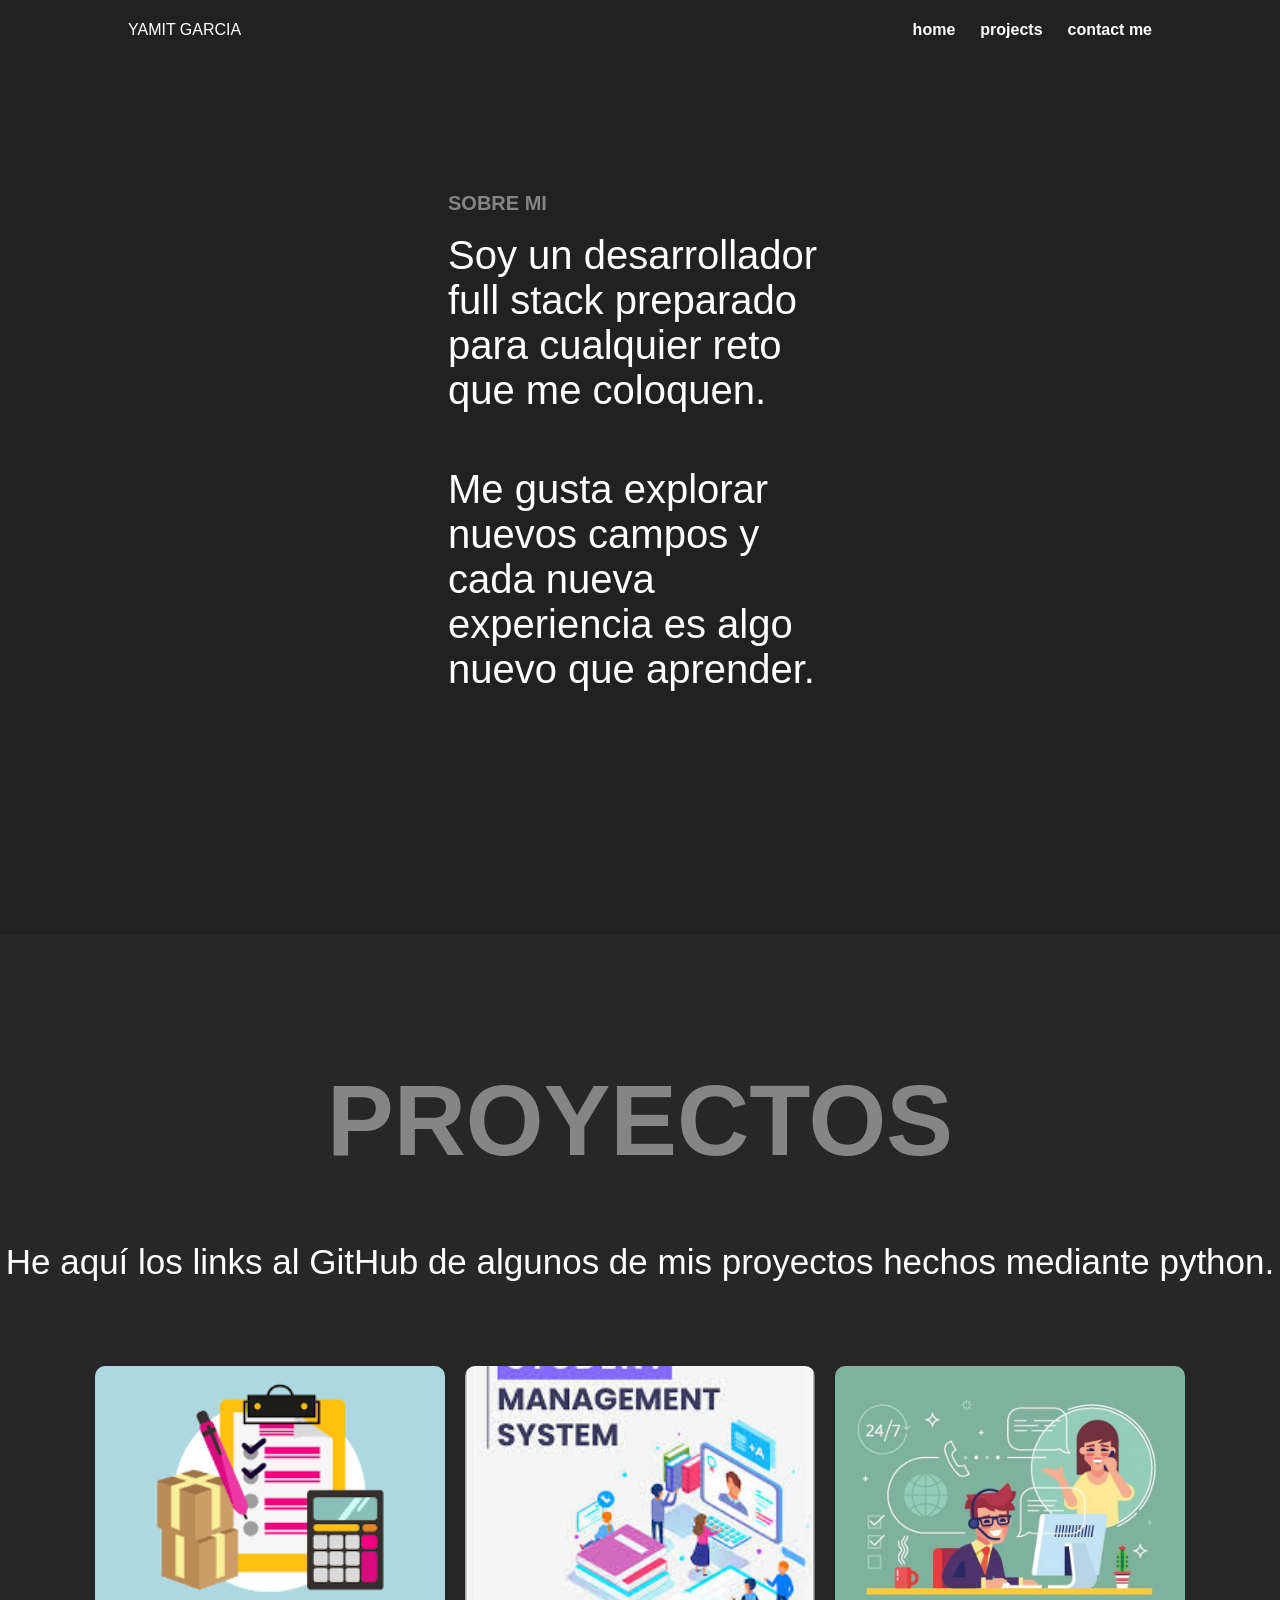
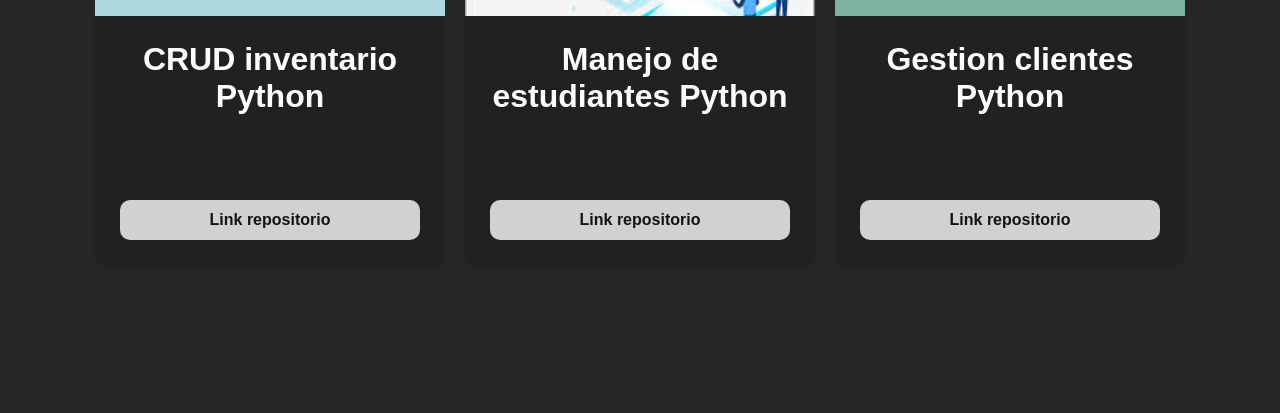
==== index.html @ 4d4cc53e "Falta pets y footer" ====
<!DOCTYPE html>
<html lang="en">
<head>
    <meta charset="UTF-8">
    <meta name="viewport" content="width=device-width, initial-scale=1.0">
    <title>Portfolio</title>
    <link rel="stylesheet" href="style.css">
</head>
<body>
    <header>
        <div>
            <p id="name">YAMIT GARCIA</p>
        </div>
        <nav>
            <ul>
                <li><a href="#home">home</a></li>
                <li><a href="#projects">projects</a></li>
                <li><a href="contact_me">contact me</a></li>
            </ul>
        </nav>
    </header>
    <main>
        <section id="home">
            <h1>SOBRE MI</h1>
            <br>
            <p>Soy un desarrollador full stack preparado para cualquier reto que me coloquen.</p><br><br><br>
            <p>Me gusta explorar nuevos campos y cada nueva experiencia es algo nuevo que aprender.</p>
        </section>
        <section id="projects">
            <h2>PROYECTOS</h2>
            <p>He aquí los links al GitHub de algunos de mis proyectos hechos mediante python.</p>
            <div class="contenedor-cards">
                <article class="card">
                    <img src="inventario.png" alt="imagen inventario">
                    <div class="contenido-card">
                        <h3>CRUD inventario Python</h3>
                        <button><a href="https://github.com/YamitGC/ProyectoM1Riwi-Inventario-Python" target="_blank">Link repositorio</a></button>
                    </div>
                </article>
                <article class="card">
                    <img src="estudiantes.jpg" alt="imagen estudiantes">
                    <div class="contenido-card">
                        <h3>Manejo de estudiantes Python</h3>
                        <button><a href="https://github.com/YamitGC/prueba-desempe-o" target="_blank">Link repositorio</a></button>
                    </div>
                </article>
                    <article class="card">
                    <img src="gestion-clientes.jpg" alt="imagen gestion-clientes">
                    <div class="contenido-card">
                        <h3>Gestion clientes Python</h3>
                        <button><a href="https://github.com/YamitGC/Proyecto-gestion-pedidos-clientes" target="_blank">Link repositorio</a></button>
                    </div>
                </article>
            </div>
        </section>

        <section id="contact_me"></section>
    </main>
    <footer></footer>
</body>
</html>
---- style.css ----
*{
    padding: 0;
    margin: 0;
    box-sizing: border-box;
    font-family:'Trebuchet MS', 'Lucida Sans Unicode', 'Lucida Grande', 'Lucida Sans', Arial, sans-serif;
}

:root{
    --color-home: #212121 ;
    --color-projects: #272727;
    --color-h1-home: #858585;
    --color-p-home: white;
}

#name{
    color: white;
}

header{
    left: 0;
    top: 0;
    width: 100%;
    height: 60px;
    display: flex;
    justify-content: space-between;
    align-items: center;
    padding: 0px 10%;
    position: fixed;
}

ul{
    
    list-style: none;
    display: flex;
    gap: 25px;
}

ul li a{
    font-weight: 600;
    text-decoration: none;
    color: white;

}

#home{
    background-color: var(--color-home);
    text-align: center;
    padding: 15% 35% 19% 35%;
}

#home h1{
    color: var(--color-h1-home);
    text-align: left;
    font-size: 20px;
}

#home p{
    color:var(--color-p-home);
    font-size: 40px;
    text-align:start;
}


#projects{
    background-color: var(--color-projects);
    text-align: center;
    padding: 0% 0% 10% 0%;
}

#projects h2{
    color: var(--color-h1-home);
    font-size: 100px;
    padding: 10% 0% 5%;
}

#projects p{
    color: white;
    padding: 0% 0% 5% 0%;
    font-size: 35px;
    text-align:center;
}

.contenedor-cards{
    display: flex;
    flex-wrap: wrap;
    gap: 20px;
    justify-content: center;
    padding: 20px;
}

.card{
    background: var(--color-home);
    border-radius: 10px;
    box-shadow: 0 4px 8px rgba(0,0,0,0.1);
    overflow: hidden;
    width: 300px;
    flex-grow: 1;
    max-width: 350px;
    display: flex;
    flex-direction: column;
}

.card img {
    width: 100%;
    height: 250px;
    object-fit: cover; /* Evita que la imagen se estire feo */
}

.contenido-card{
    color: #fcfcfc;
    padding: clamp(15px, 3vw, 25px); 
    display: flex;
    flex-direction: column;
    gap: 20px;
}

.contenido-card h3{
    font-size: xx-large;
    padding: 0% 0% 15%;
}


.contenido-card button{
    background-color: #d1d1d1;
    border: none;
    padding: 0px 10px;
    height: 40px;
    border-radius: 10px;
    cursor: pointer;
    margin-top: 20px;
    transition: all ease-in 0.2s;
}

.contenido-card button a{
    text-decoration: none;
    font-size: larger;
    font-weight: 600;
    color: rgb(19, 19, 19);
}

.contenido-card button:hover{
    background-color: #fcfcfc;
}

.card {
  transition: transform 0.4s ease;
}

.card:hover {
  transform: translateY(-10px); /* Se eleva un poquito al pasar el mouse */
}
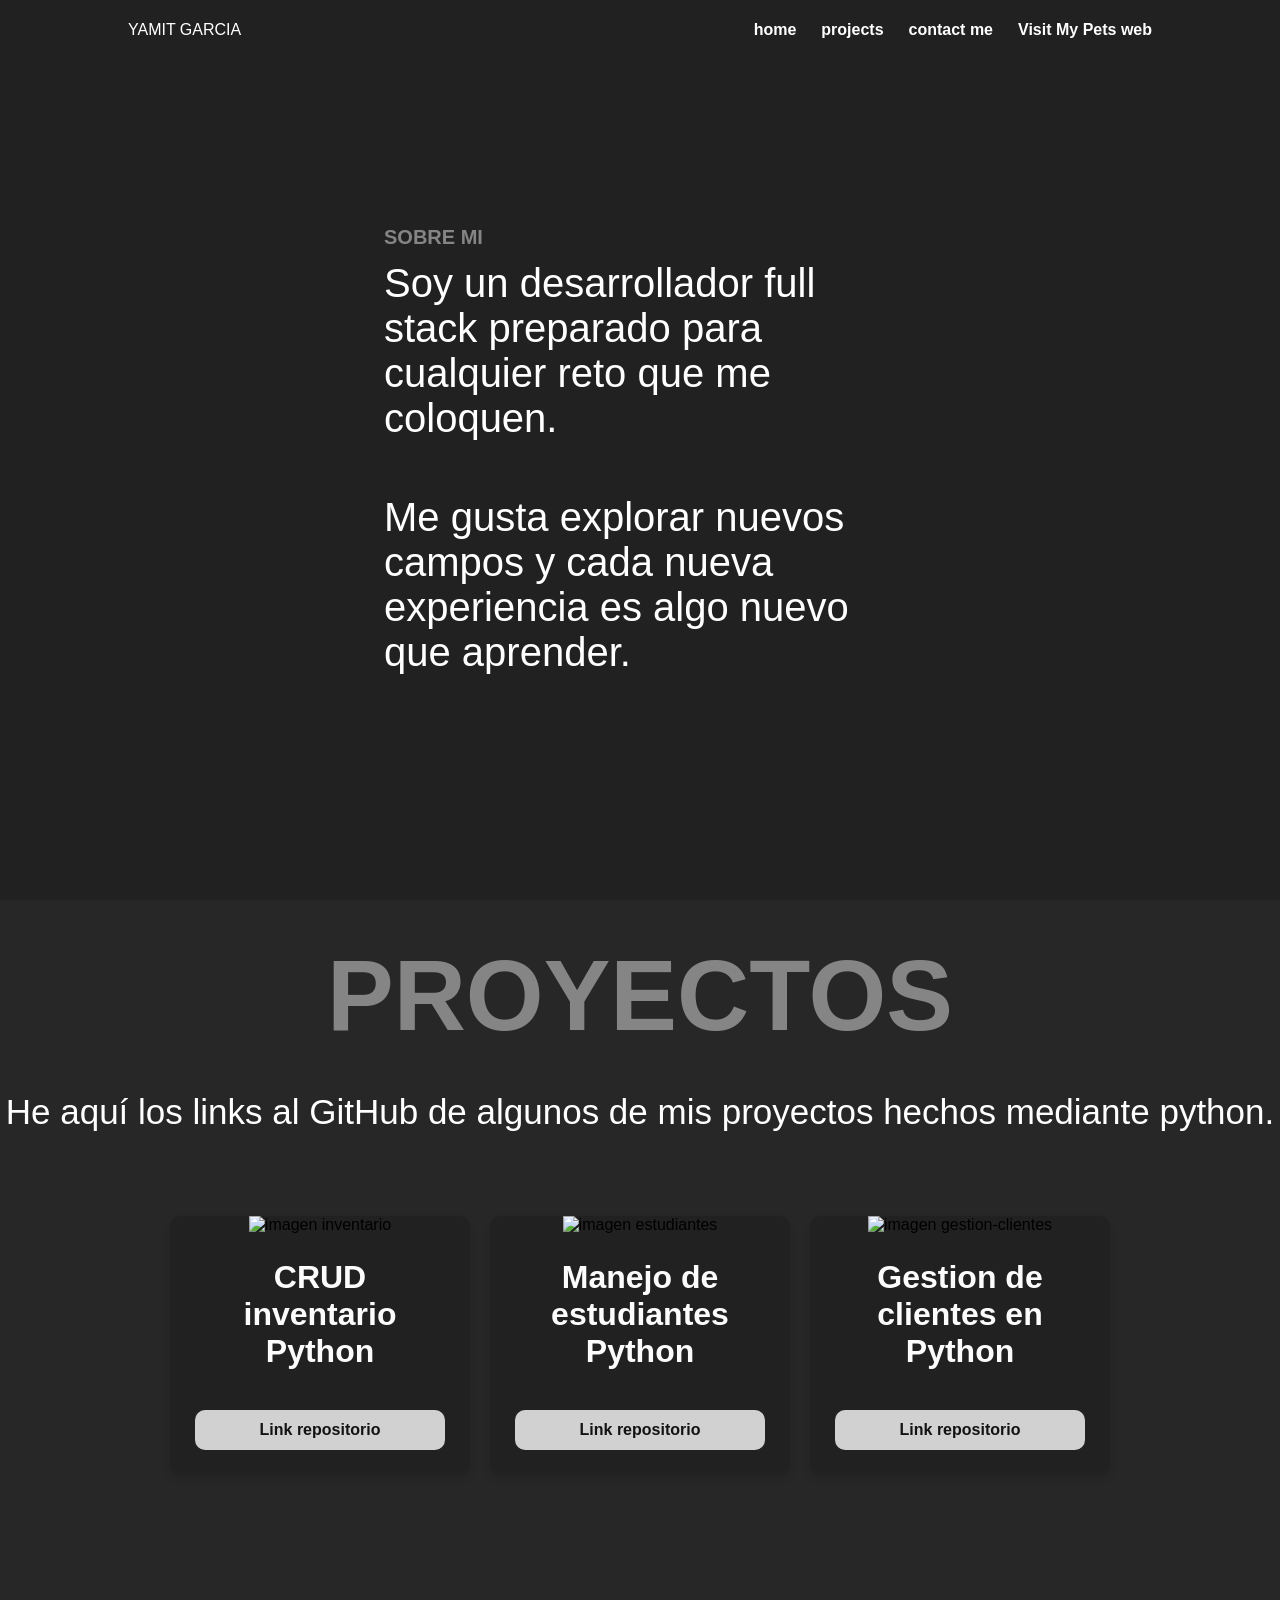
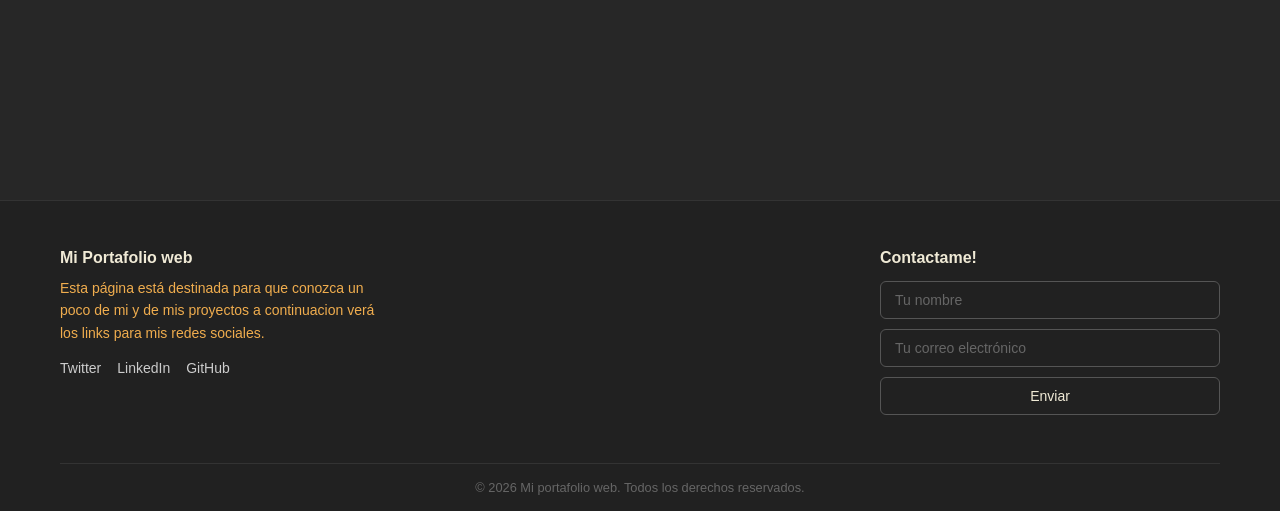
==== commit f2e5ce93: "portfolio v1.1" ====
--- a/index.html
+++ b/index.html
@@ -7,15 +7,16 @@
     <link rel="stylesheet" href="style.css">
 </head>
 <body>
-    <header>
+    <header id="header-portfolio">
         <div>
             <p id="name">YAMIT GARCIA</p>
         </div>
         <nav>
-            <ul>
+            <ul id="ul-portfolio">
                 <li><a href="#home">home</a></li>
                 <li><a href="#projects">projects</a></li>
-                <li><a href="contact_me">contact me</a></li>
+                <li><a href="#contact_me">contact me</a></li>
+                <li><a href="pets.html">Visit My Pets web</a></li>
             </ul>
         </nav>
     </header>
@@ -31,31 +32,56 @@
             <p>He aquí los links al GitHub de algunos de mis proyectos hechos mediante python.</p>
             <div class="contenedor-cards">
                 <article class="card">
-                    <img src="inventario.png" alt="imagen inventario">
+                    <img src="/assets/inventario.png" alt="imagen inventario">
                     <div class="contenido-card">
                         <h3>CRUD inventario Python</h3>
                         <button><a href="https://github.com/YamitGC/ProyectoM1Riwi-Inventario-Python" target="_blank">Link repositorio</a></button>
                     </div>
                 </article>
                 <article class="card">
-                    <img src="estudiantes.jpg" alt="imagen estudiantes">
+                    <img src="/assets/estudiantes.jpg" alt="imagen estudiantes">
                     <div class="contenido-card">
                         <h3>Manejo de estudiantes Python</h3>
                         <button><a href="https://github.com/YamitGC/prueba-desempe-o" target="_blank">Link repositorio</a></button>
                     </div>
                 </article>
                     <article class="card">
-                    <img src="gestion-clientes.jpg" alt="imagen gestion-clientes">
+                    <img src="/assets/gestion-clientes.jpg" alt="imagen gestion-clientes">
                     <div class="contenido-card">
-                        <h3>Gestion clientes Python</h3>
+                        <h3>Gestion de clientes en Python</h3>
                         <button><a href="https://github.com/YamitGC/Proyecto-gestion-pedidos-clientes" target="_blank">Link repositorio</a></button>
                     </div>
                 </article>
             </div>
         </section>
 
-        <section id="contact_me"></section>
     </main>
-    <footer></footer>
+    <footer id="footer-portfolio">
+        <section>
+        <h2>Mi Portafolio web</h2>
+        <p>Esta página está destinada para que conozca un poco de mi y de mis proyectos a continuacion verá los links para mis redes sociales.</p>
+        <nav aria-label="Redes sociales">
+            <a href="#">Twitter</a>
+            <a href="#">LinkedIn</a>
+            <a href="https://github.com/YamitGC">GitHub</a>
+        </nav>
+        </section>
+
+        <section id="contact_me">
+        <h2>Contactame!</h2>
+        <form action="/suscribir" method="POST">
+            <label for="nombre">Nombre</label>
+            <input type="text" id="nombre" name="nombre" placeholder="Tu nombre" maxlength="30" required />
+
+            <label for="email">Correo</label>
+            <input type="email" id="email" name="email" placeholder="Tu correo electrónico" maxlength="30" required />
+
+            <button type="submit">Enviar</button>
+        </form>
+        </section>
+
+        <small class="footer-copy"><p>© <time datetime="2026">2026</time> Mi portafolio web. Todos los derechos reservados.</p></small>
+    </footer>
+    
 </body>
-</html>+</html>
--- a/style.css
+++ b/style.css
@@ -1,22 +1,25 @@
-*{
+* {
     padding: 0;
     margin: 0;
     box-sizing: border-box;
     font-family:'Trebuchet MS', 'Lucida Sans Unicode', 'Lucida Grande', 'Lucida Sans', Arial, sans-serif;
 }
 
-:root{
+/* variables para colores */
+
+:root {
     --color-home: #212121 ;
     --color-projects: #272727;
-    --color-h1-home: #858585;
-    --color-p-home: white;
-}
-
-#name{
+    --color-titles: #858585;
+}
+
+/* conjuntos de selectores para el header */
+
+#name { 
     color: white;
 }
 
-header{
+#header-portfolio {
     left: 0;
     top: 0;
     width: 100%;
@@ -28,76 +31,82 @@
     position: fixed;
 }
 
-ul{
-    
+#ul-portfolio {
     list-style: none;
     display: flex;
     gap: 25px;
 }
 
-ul li a{
+#ul-portfolio li a {
     font-weight: 600;
     text-decoration: none;
     color: white;
 
 }
 
-#home{
+/* conjunto de selectores para la parte de 'sobre mi' */
+
+#home {
     background-color: var(--color-home);
-    text-align: center;
-    padding: 15% 35% 19% 35%;
-}
-
-#home h1{
-    color: var(--color-h1-home);
-    text-align: left;
+    display: flex;
+    height: 100dvh;
+    flex-direction: row;
+    flex-wrap: wrap;
+    align-content: center;
+    justify-content: flex-start;
+    padding: 0 30% 0 ;
+}
+
+#home h1 {
+    color: var(--color-titles);
     font-size: 20px;
-}
-
-#home p{
-    color:var(--color-p-home);
+    height: 35px;
+}
+
+#home p {
+    color:white;
     font-size: 40px;
     text-align:start;
 }
 
-
-#projects{
+/* conjunto de selectores donde está la seccion proyectos con sus cards */
+
+#projects {
     background-color: var(--color-projects);
     text-align: center;
-    padding: 0% 0% 10% 0%;
-}
-
-#projects h2{
-    color: var(--color-h1-home);
+    height: 100dvh;
+}
+
+#projects h2 {
+    color: var(--color-titles);
     font-size: 100px;
-    padding: 10% 0% 5%;
-}
-
-#projects p{
+    padding: 3%;
+}
+
+#projects p {
     color: white;
     padding: 0% 0% 5% 0%;
     font-size: 35px;
     text-align:center;
 }
 
-.contenedor-cards{
-    display: flex;
+.contenedor-cards {
+    display: grid;
     flex-wrap: wrap;
     gap: 20px;
+    padding: 20px;
+    grid-auto-flow: column;
     justify-content: center;
-    padding: 20px;
-}
-
-.card{
+    align-items:stretch;
+}
+
+.card {
     background: var(--color-home);
     border-radius: 10px;
     box-shadow: 0 4px 8px rgba(0,0,0,0.1);
     overflow: hidden;
     width: 300px;
-    flex-grow: 1;
     max-width: 350px;
-    display: flex;
-    flex-direction: column;
 }
 
 .card img {
@@ -106,7 +115,7 @@
     object-fit: cover; /* Evita que la imagen se estire feo */
 }
 
-.contenido-card{
+.contenido-card {
     color: #fcfcfc;
     padding: clamp(15px, 3vw, 25px); 
     display: flex;
@@ -114,13 +123,12 @@
     gap: 20px;
 }
 
-.contenido-card h3{
+.contenido-card h3 {
     font-size: xx-large;
-    padding: 0% 0% 15%;
-}
-
-
-.contenido-card button{
+}
+
+
+.contenido-card button {
     background-color: #d1d1d1;
     border: none;
     padding: 0px 10px;
@@ -131,14 +139,14 @@
     transition: all ease-in 0.2s;
 }
 
-.contenido-card button a{
+.contenido-card button a {
     text-decoration: none;
     font-size: larger;
     font-weight: 600;
     color: rgb(19, 19, 19);
 }
 
-.contenido-card button:hover{
+.contenido-card button:hover {
     background-color: #fcfcfc;
 }
 
@@ -148,4 +156,240 @@
 
 .card:hover {
   transform: translateY(-10px); /* Se eleva un poquito al pasar el mouse */
+}
+
+/* ===== FOOTER ===== */
+#footer-portfolio {
+  background-color:var(--color-home);
+  color: #ccc;
+  padding: 48px 60px 0 60px;
+  display: flex;
+  flex-wrap: wrap;
+  gap: 40px;
+  justify-content: space-between;
+  border-top: 1px solid #333;
+}
+
+/* ===== SECCIÓN IZQUIERDA ===== */
+footer section:first-of-type {
+  max-width: 320px;
+}
+
+footer section:first-of-type h2 {
+  color: #f0ead6;
+  font-size: 1rem;
+  font-weight: 600;
+  margin: 0 0 10px 0;
+}
+
+footer section:first-of-type p {
+  font-size: 0.875rem;
+  line-height: 1.6;
+  color: #f0ad4e;
+  margin: 0 0 16px 0;
+}
+
+footer section:first-of-type nav {
+  display: flex;
+  gap: 16px;
+}
+
+footer section:first-of-type nav a {
+  color: #ccc;
+  text-decoration: none;
+  font-size: 0.875rem;
+}
+
+footer section:first-of-type nav a:hover {
+  color: #fff;
+}
+
+/* ===== SECCIÓN DERECHA (FORMULARIO) ===== */
+#contact_me {
+  min-width: 280px;
+  max-width: 340px;
+  flex: 1;
+}
+
+#contact_me h2 {
+  color: #f0ead6;
+  font-size: 1rem;
+  font-weight: 600;
+  margin: 0 0 14px 0;
+}
+
+#contact_me form {
+  display: flex;
+  flex-direction: column;
+  gap: 10px;
+}
+
+#contact_me label {
+  display: none; /* Labels ocultos visualmente como en el diseño */
+}
+
+#contact_me input {
+  background-color: transparent;
+  border: 1px solid #555;
+  border-radius: 6px;
+  color: #aaa;
+  padding: 10px 14px;
+  font-size: 0.875rem;
+  outline: none;
+  transition: border-color 0.2s;
+}
+
+#contact_me input::placeholder {
+  color: #666;
+}
+
+/* Usa el atributo placeholder en el HTML para "Tu nombre" y "Tu correo electrónico" */
+
+#contact_me input:focus {
+  border-color: #888;
+}
+
+#contact_me button {
+  background-color: transparent;
+  border: 1px solid #555;
+  border-radius: 6px;
+  color: #f0ead6;
+  padding: 10px 14px;
+  font-size: 0.875rem;
+  cursor: pointer;
+  transition: background-color 0.2s, border-color 0.2s;
+}
+
+#contact_me button:hover {
+  background-color: #333;
+  border-color: #888;
+}
+
+/* ===== COPYRIGHT ===== */
+.footer-copy {
+  width: 100%;
+  text-align: center;
+  border-top: 1px solid #333;
+  padding: 16px 0;
+  margin-top: 8px;
+  display: block;
+}
+
+.footer-copy p {
+  color: #666;
+  font-size: 0.8rem;
+  margin: 0;
+}
+
+/* CSS para el archivo "pets" */
+
+#header-mascotas {
+  left: 0;
+  top: 0;
+  width: 100%;
+  height: 60px;
+  display: flex;
+  justify-content: space-between;
+  background-color:crimson;
+  align-items: center;
+  padding: 0px 10%;
+  position: fixed;
+  color: white;
+}
+
+#ul-mascotas {
+  list-style: none;
+  display: flex;
+  gap: 25px;
+}
+
+#ul-mascotas li a {
+  font-weight: 600;
+  text-decoration: none;
+  align-items: end;
+  color: white;
+}
+
+#home-mascotas {
+  /* background-image: url(/assets/fondo.jpg); */
+  background-color:bisque;
+  display: flex;
+  height: 100dvh;
+  flex-direction: row;
+  flex-wrap: wrap;
+  align-content: center;
+  justify-content:center;
+  padding: 0 30% 0 ;
+}
+
+#home-mascotas h1{
+  font-size: 80px;
+  margin: 0 0 30%;
+  height: 35px;
+}
+
+#home-mascotas p {
+  font-size: 35px;
+  text-align:center;
+}
+
+#pets {
+  background-color:burlywood;
+  display: grid;
+  height: 100%;
+}
+
+#titulo-mascotas{
+  font-size: 100px;
+  text-align: center;
+  padding: 5% 0 5%;
+}
+
+.contenedor-cards-mascotas {
+  display: flex;          /* Activa el modo flexible */
+  flex-wrap: wrap;        /* Permite que bajen si no caben */
+  gap: 30px;              /* Espacio entre las cards */
+  justify-content: center; /* Centra las cards en la fila */
+  padding: 0 20% 5%;
+}
+
+.card-mascota {
+    background: var(--color-home);
+    border-radius: 10px;
+    box-shadow: 0 4px 8px rgb(255, 0, 0);
+    overflow: hidden;
+    width: 300px;
+    max-width: 350px;
+}
+
+.card-mascota img {
+    width: 100%;
+    height: 250px;
+    object-fit: cover; /* Evita que la imagen se estire feo */
+}
+
+.contenido-card-mascota {
+    color: #fcfcfc;
+    padding: clamp(15px, 3vw, 25px); 
+    display: flex;
+    flex-direction: column;
+    gap: 20px;
+}
+
+.contenido-card-mascota h2 {
+    font-size: xx-large;
+}
+
+.card-mascota {
+  transition: transform 0.4s ease;
+}
+
+.card-mascota:hover {
+  transform: translateY(-10px); /* Se eleva un poquito al pasar el mouse */
+}
+
+#footer-mascota {
+  background-color: burlywood;
+  text-align: center;
+  padding: 0 0 10px 0;
 }
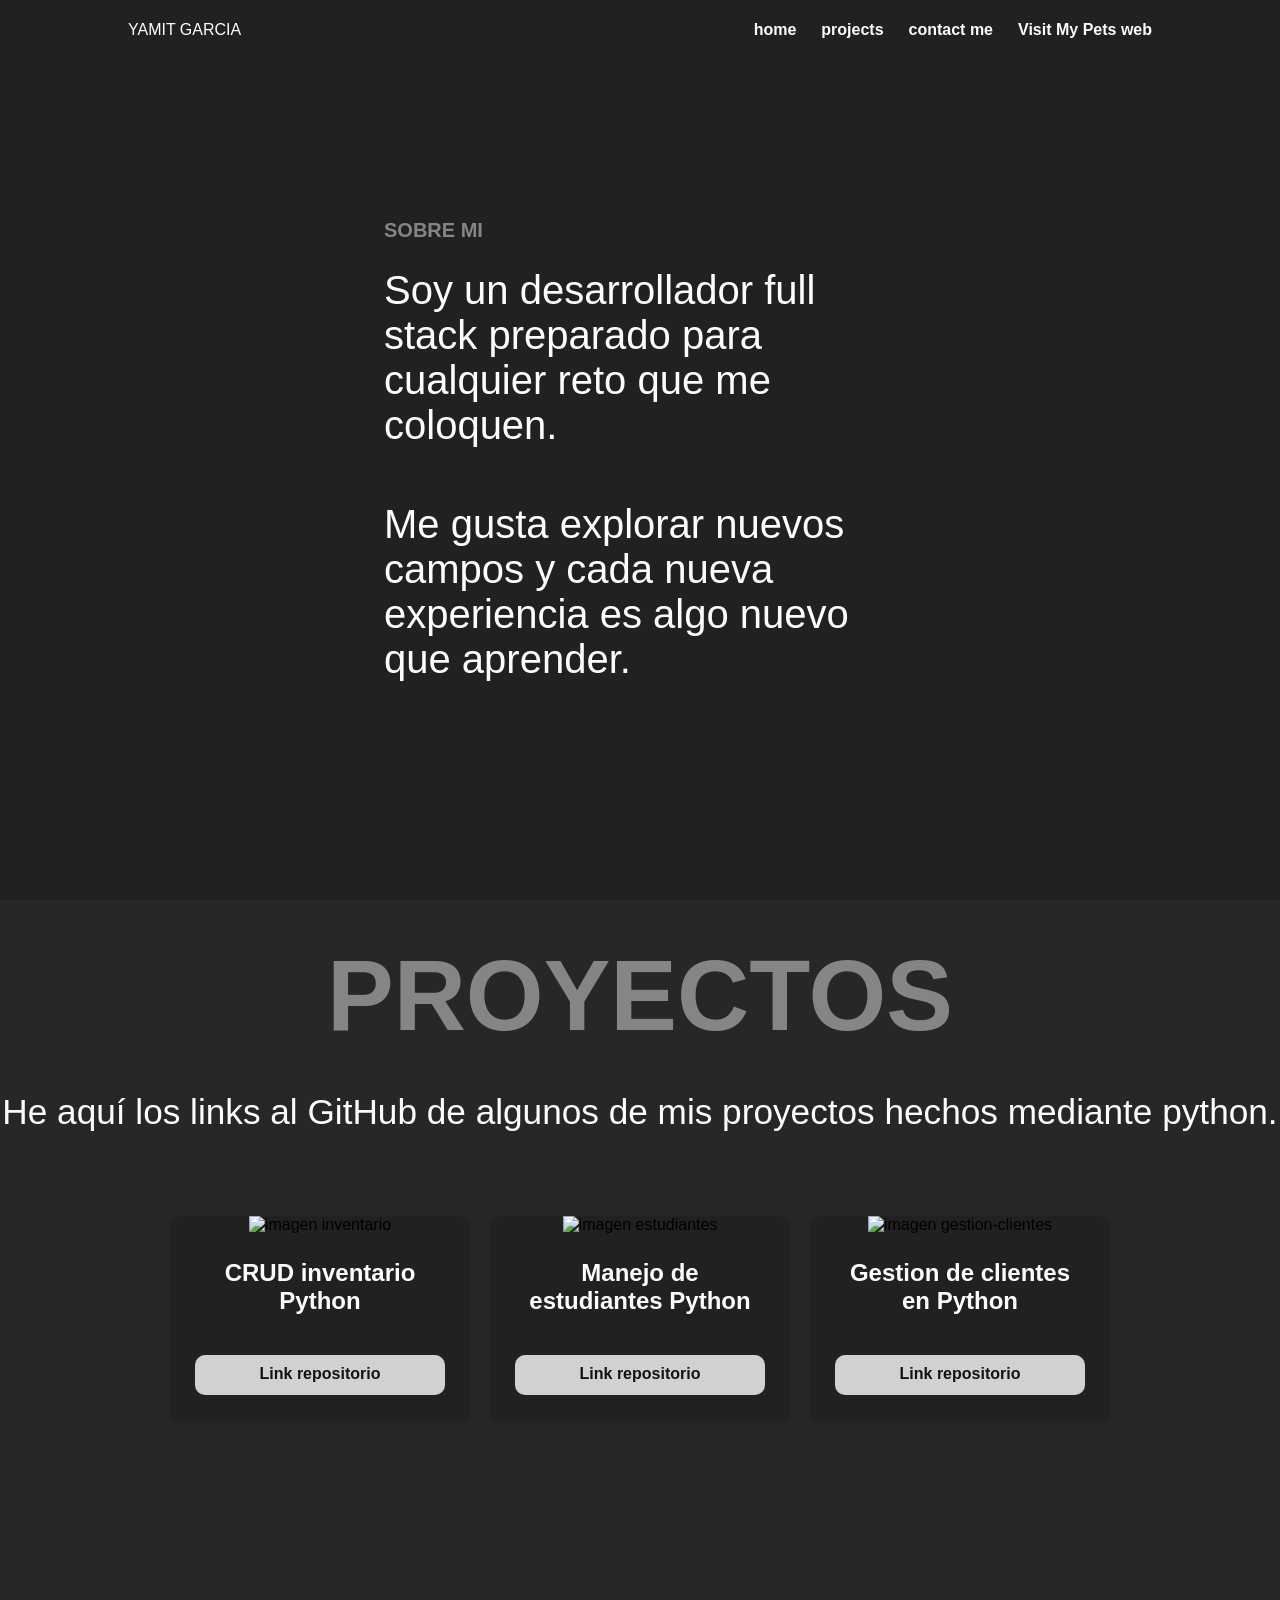
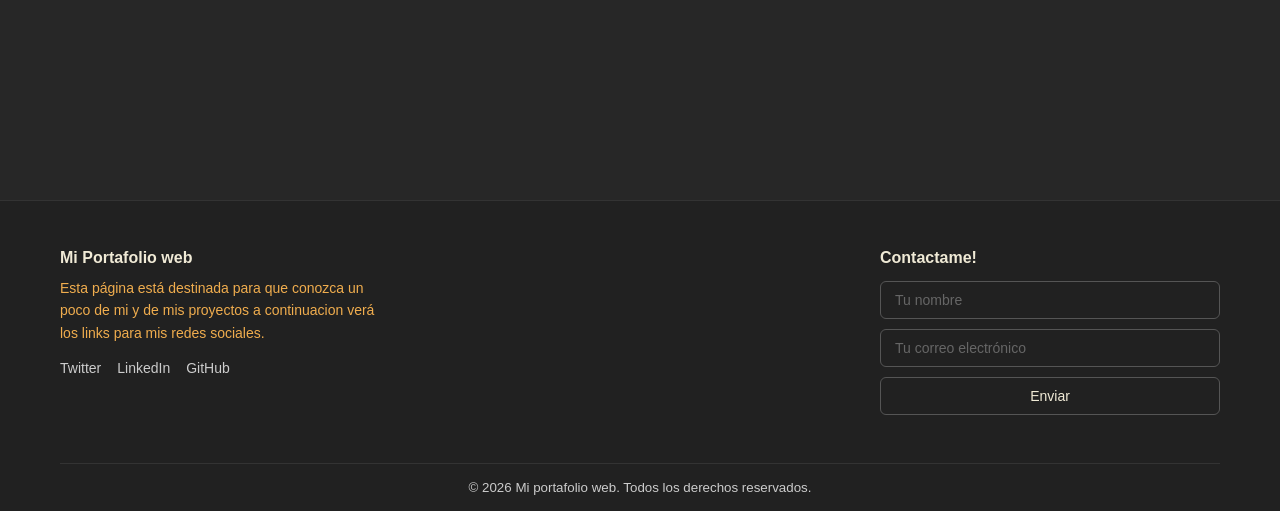
==== commit 35eae8ac: "web-portafolio v2" ====
--- a/index.html
+++ b/index.html
@@ -35,21 +35,21 @@
                     <img src="/assets/inventario.png" alt="imagen inventario">
                     <div class="contenido-card">
                         <h3>CRUD inventario Python</h3>
-                        <button><a href="https://github.com/YamitGC/ProyectoM1Riwi-Inventario-Python" target="_blank">Link repositorio</a></button>
+                        <a href="https://github.com/YamitGC/ProyectoM1Riwi-Inventario-Python" target="_blank">Link repositorio</a>
                     </div>
                 </article>
                 <article class="card">
                     <img src="/assets/estudiantes.jpg" alt="imagen estudiantes">
                     <div class="contenido-card">
                         <h3>Manejo de estudiantes Python</h3>
-                        <button><a href="https://github.com/YamitGC/prueba-desempe-o" target="_blank">Link repositorio</a></button>
+                        <a href="https://github.com/YamitGC/prueba-desempe-o" target="_blank">Link repositorio</a>
                     </div>
                 </article>
                     <article class="card">
                     <img src="/assets/gestion-clientes.jpg" alt="imagen gestion-clientes">
                     <div class="contenido-card">
                         <h3>Gestion de clientes en Python</h3>
-                        <button><a href="https://github.com/YamitGC/Proyecto-gestion-pedidos-clientes" target="_blank">Link repositorio</a></button>
+                        <a href="https://github.com/YamitGC/Proyecto-gestion-pedidos-clientes" target="_blank">Link repositorio</a>
                     </div>
                 </article>
             </div>
@@ -63,25 +63,28 @@
         <nav aria-label="Redes sociales">
             <a href="#">Twitter</a>
             <a href="#">LinkedIn</a>
-            <a href="https://github.com/YamitGC">GitHub</a>
+            <a href="https://github.com/YamitGC" target="_blank">GitHub</a>
         </nav>
         </section>
 
         <section id="contact_me">
-        <h2>Contactame!</h2>
-        <form action="/suscribir" method="POST">
-            <label for="nombre">Nombre</label>
-            <input type="text" id="nombre" name="nombre" placeholder="Tu nombre" maxlength="30" required />
+            <h2>Contactame!</h2>
+            <form id="contact-form" action="/suscribir" method="POST">
+                <label for="nombre">Nombre</label>
+                <input type="text" id="nombre" name="nombre" placeholder="Tu nombre" maxlength="30" required>
 
-            <label for="email">Correo</label>
-            <input type="email" id="email" name="email" placeholder="Tu correo electrónico" maxlength="30" required />
+                <label for="email">Correo</label>
+                <input type="email" id="email" name="email" placeholder="Tu correo electrónico" maxlength="30" required>
 
-            <button type="submit">Enviar</button>
-        </form>
+                <button type="submit">Enviar</button>
+            </form>
+            
+            <p id="mensaje-interactivo"></p>
         </section>
 
-        <small class="footer-copy"><p>© <time datetime="2026">2026</time> Mi portafolio web. Todos los derechos reservados.</p></small>
+        <small class="footer-copy">© <time datetime="2026">2026</time> Mi portafolio web. Todos los derechos reservados.</small>
     </footer>
     
+    <script src="script.js"></script>
 </body>
-</html>
+</html>
--- a/style.css
+++ b/style.css
@@ -1,395 +1,6 @@
-* {
-    padding: 0;
-    margin: 0;
-    box-sizing: border-box;
-    font-family:'Trebuchet MS', 'Lucida Sans Unicode', 'Lucida Grande', 'Lucida Sans', Arial, sans-serif;
-}
-
-/* variables para colores */
-
-:root {
-    --color-home: #212121 ;
-    --color-projects: #272727;
-    --color-titles: #858585;
-}
-
-/* conjuntos de selectores para el header */
-
-#name { 
-    color: white;
-}
-
-#header-portfolio {
-    left: 0;
-    top: 0;
-    width: 100%;
-    height: 60px;
-    display: flex;
-    justify-content: space-between;
-    align-items: center;
-    padding: 0px 10%;
-    position: fixed;
-}
-
-#ul-portfolio {
-    list-style: none;
-    display: flex;
-    gap: 25px;
-}
-
-#ul-portfolio li a {
-    font-weight: 600;
-    text-decoration: none;
-    color: white;
-
-}
-
-/* conjunto de selectores para la parte de 'sobre mi' */
-
-#home {
-    background-color: var(--color-home);
-    display: flex;
-    height: 100dvh;
-    flex-direction: row;
-    flex-wrap: wrap;
-    align-content: center;
-    justify-content: flex-start;
-    padding: 0 30% 0 ;
-}
-
-#home h1 {
-    color: var(--color-titles);
-    font-size: 20px;
-    height: 35px;
-}
-
-#home p {
-    color:white;
-    font-size: 40px;
-    text-align:start;
-}
-
-/* conjunto de selectores donde está la seccion proyectos con sus cards */
-
-#projects {
-    background-color: var(--color-projects);
-    text-align: center;
-    height: 100dvh;
-}
-
-#projects h2 {
-    color: var(--color-titles);
-    font-size: 100px;
-    padding: 3%;
-}
-
-#projects p {
-    color: white;
-    padding: 0% 0% 5% 0%;
-    font-size: 35px;
-    text-align:center;
-}
-
-.contenedor-cards {
-    display: grid;
-    flex-wrap: wrap;
-    gap: 20px;
-    padding: 20px;
-    grid-auto-flow: column;
-    justify-content: center;
-    align-items:stretch;
-}
-
-.card {
-    background: var(--color-home);
-    border-radius: 10px;
-    box-shadow: 0 4px 8px rgba(0,0,0,0.1);
-    overflow: hidden;
-    width: 300px;
-    max-width: 350px;
-}
-
-.card img {
-    width: 100%;
-    height: 250px;
-    object-fit: cover; /* Evita que la imagen se estire feo */
-}
-
-.contenido-card {
-    color: #fcfcfc;
-    padding: clamp(15px, 3vw, 25px); 
-    display: flex;
-    flex-direction: column;
-    gap: 20px;
-}
-
-.contenido-card h3 {
-    font-size: xx-large;
-}
-
-
-.contenido-card button {
-    background-color: #d1d1d1;
-    border: none;
-    padding: 0px 10px;
-    height: 40px;
-    border-radius: 10px;
-    cursor: pointer;
-    margin-top: 20px;
-    transition: all ease-in 0.2s;
-}
-
-.contenido-card button a {
-    text-decoration: none;
-    font-size: larger;
-    font-weight: 600;
-    color: rgb(19, 19, 19);
-}
-
-.contenido-card button:hover {
-    background-color: #fcfcfc;
-}
-
-.card {
-  transition: transform 0.4s ease;
-}
-
-.card:hover {
-  transform: translateY(-10px); /* Se eleva un poquito al pasar el mouse */
-}
-
-/* ===== FOOTER ===== */
-#footer-portfolio {
-  background-color:var(--color-home);
-  color: #ccc;
-  padding: 48px 60px 0 60px;
-  display: flex;
-  flex-wrap: wrap;
-  gap: 40px;
-  justify-content: space-between;
-  border-top: 1px solid #333;
-}
-
-/* ===== SECCIÓN IZQUIERDA ===== */
-footer section:first-of-type {
-  max-width: 320px;
-}
-
-footer section:first-of-type h2 {
-  color: #f0ead6;
-  font-size: 1rem;
-  font-weight: 600;
-  margin: 0 0 10px 0;
-}
-
-footer section:first-of-type p {
-  font-size: 0.875rem;
-  line-height: 1.6;
-  color: #f0ad4e;
-  margin: 0 0 16px 0;
-}
-
-footer section:first-of-type nav {
-  display: flex;
-  gap: 16px;
-}
-
-footer section:first-of-type nav a {
-  color: #ccc;
-  text-decoration: none;
-  font-size: 0.875rem;
-}
-
-footer section:first-of-type nav a:hover {
-  color: #fff;
-}
-
-/* ===== SECCIÓN DERECHA (FORMULARIO) ===== */
-#contact_me {
-  min-width: 280px;
-  max-width: 340px;
-  flex: 1;
-}
-
-#contact_me h2 {
-  color: #f0ead6;
-  font-size: 1rem;
-  font-weight: 600;
-  margin: 0 0 14px 0;
-}
-
-#contact_me form {
-  display: flex;
-  flex-direction: column;
-  gap: 10px;
-}
-
-#contact_me label {
-  display: none; /* Labels ocultos visualmente como en el diseño */
-}
-
-#contact_me input {
-  background-color: transparent;
-  border: 1px solid #555;
-  border-radius: 6px;
-  color: #aaa;
-  padding: 10px 14px;
-  font-size: 0.875rem;
-  outline: none;
-  transition: border-color 0.2s;
-}
-
-#contact_me input::placeholder {
-  color: #666;
-}
-
-/* Usa el atributo placeholder en el HTML para "Tu nombre" y "Tu correo electrónico" */
-
-#contact_me input:focus {
-  border-color: #888;
-}
-
-#contact_me button {
-  background-color: transparent;
-  border: 1px solid #555;
-  border-radius: 6px;
-  color: #f0ead6;
-  padding: 10px 14px;
-  font-size: 0.875rem;
-  cursor: pointer;
-  transition: background-color 0.2s, border-color 0.2s;
-}
-
-#contact_me button:hover {
-  background-color: #333;
-  border-color: #888;
-}
-
-/* ===== COPYRIGHT ===== */
-.footer-copy {
-  width: 100%;
-  text-align: center;
-  border-top: 1px solid #333;
-  padding: 16px 0;
-  margin-top: 8px;
-  display: block;
-}
-
-.footer-copy p {
-  color: #666;
-  font-size: 0.8rem;
-  margin: 0;
-}
-
-/* CSS para el archivo "pets" */
-
-#header-mascotas {
-  left: 0;
-  top: 0;
-  width: 100%;
-  height: 60px;
-  display: flex;
-  justify-content: space-between;
-  background-color:crimson;
-  align-items: center;
-  padding: 0px 10%;
-  position: fixed;
-  color: white;
-}
-
-#ul-mascotas {
-  list-style: none;
-  display: flex;
-  gap: 25px;
-}
-
-#ul-mascotas li a {
-  font-weight: 600;
-  text-decoration: none;
-  align-items: end;
-  color: white;
-}
-
-#home-mascotas {
-  /* background-image: url(/assets/fondo.jpg); */
-  background-color:bisque;
-  display: flex;
-  height: 100dvh;
-  flex-direction: row;
-  flex-wrap: wrap;
-  align-content: center;
-  justify-content:center;
-  padding: 0 30% 0 ;
-}
-
-#home-mascotas h1{
-  font-size: 80px;
-  margin: 0 0 30%;
-  height: 35px;
-}
-
-#home-mascotas p {
-  font-size: 35px;
-  text-align:center;
-}
-
-#pets {
-  background-color:burlywood;
-  display: grid;
-  height: 100%;
-}
-
-#titulo-mascotas{
-  font-size: 100px;
-  text-align: center;
-  padding: 5% 0 5%;
-}
-
-.contenedor-cards-mascotas {
-  display: flex;          /* Activa el modo flexible */
-  flex-wrap: wrap;        /* Permite que bajen si no caben */
-  gap: 30px;              /* Espacio entre las cards */
-  justify-content: center; /* Centra las cards en la fila */
-  padding: 0 20% 5%;
-}
-
-.card-mascota {
-    background: var(--color-home);
-    border-radius: 10px;
-    box-shadow: 0 4px 8px rgb(255, 0, 0);
-    overflow: hidden;
-    width: 300px;
-    max-width: 350px;
-}
-
-.card-mascota img {
-    width: 100%;
-    height: 250px;
-    object-fit: cover; /* Evita que la imagen se estire feo */
-}
-
-.contenido-card-mascota {
-    color: #fcfcfc;
-    padding: clamp(15px, 3vw, 25px); 
-    display: flex;
-    flex-direction: column;
-    gap: 20px;
-}
-
-.contenido-card-mascota h2 {
-    font-size: xx-large;
-}
-
-.card-mascota {
-  transition: transform 0.4s ease;
-}
-
-.card-mascota:hover {
-  transform: translateY(-10px); /* Se eleva un poquito al pasar el mouse */
-}
-
-#footer-mascota {
-  background-color: burlywood;
-  text-align: center;
-  padding: 0 0 10px 0;
-}+/* style.css */
+@import "./css/variables.css";
+@import "./css/base.css";
+@import "./css/portfolio.css";
+@import "./css/pets.css";
+@import "./css/responsive.css";
